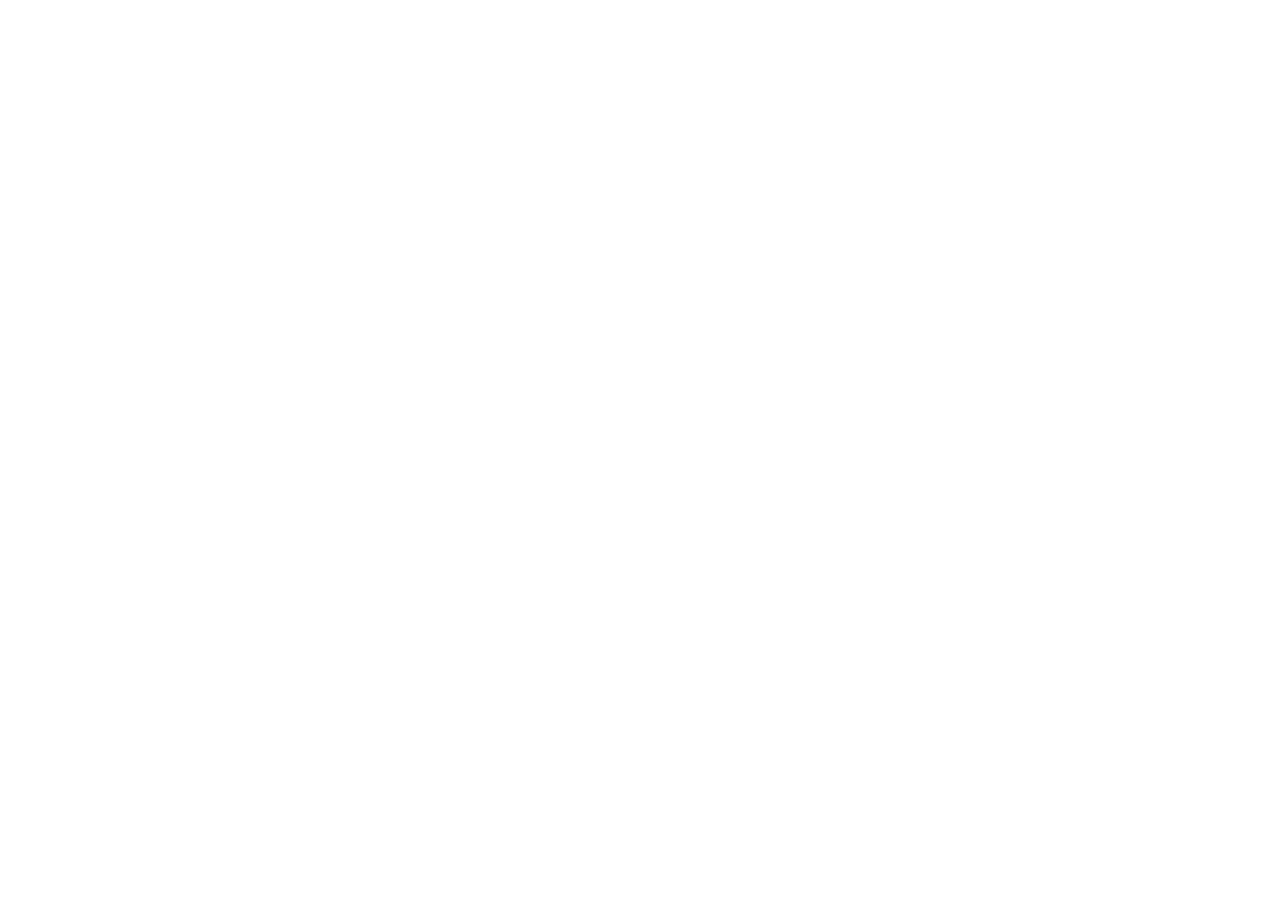
==== index.html @ bd918d37 "Initial commit" ====
<!DOCTYPE html>
<html lang="en">
<head>
    <meta charset="UTF-8">
    <meta name="viewport" content="width=device-width, initial-scale=1.0">
    <title>Title</title>
    <link rel="stylesheet" href="assets/css/main.css">
    <script src="assets/javascript/js.js"></script>
</head>
<body>
    
    <header>

    </header>
    <body>
        
    </body>
    <footer>

    </footer>
    
</body>
</html>
---- assets/css/main.css ----
/* CSS */
@import url();
@import url();
html{
    scroll-behavior: smooth;
}
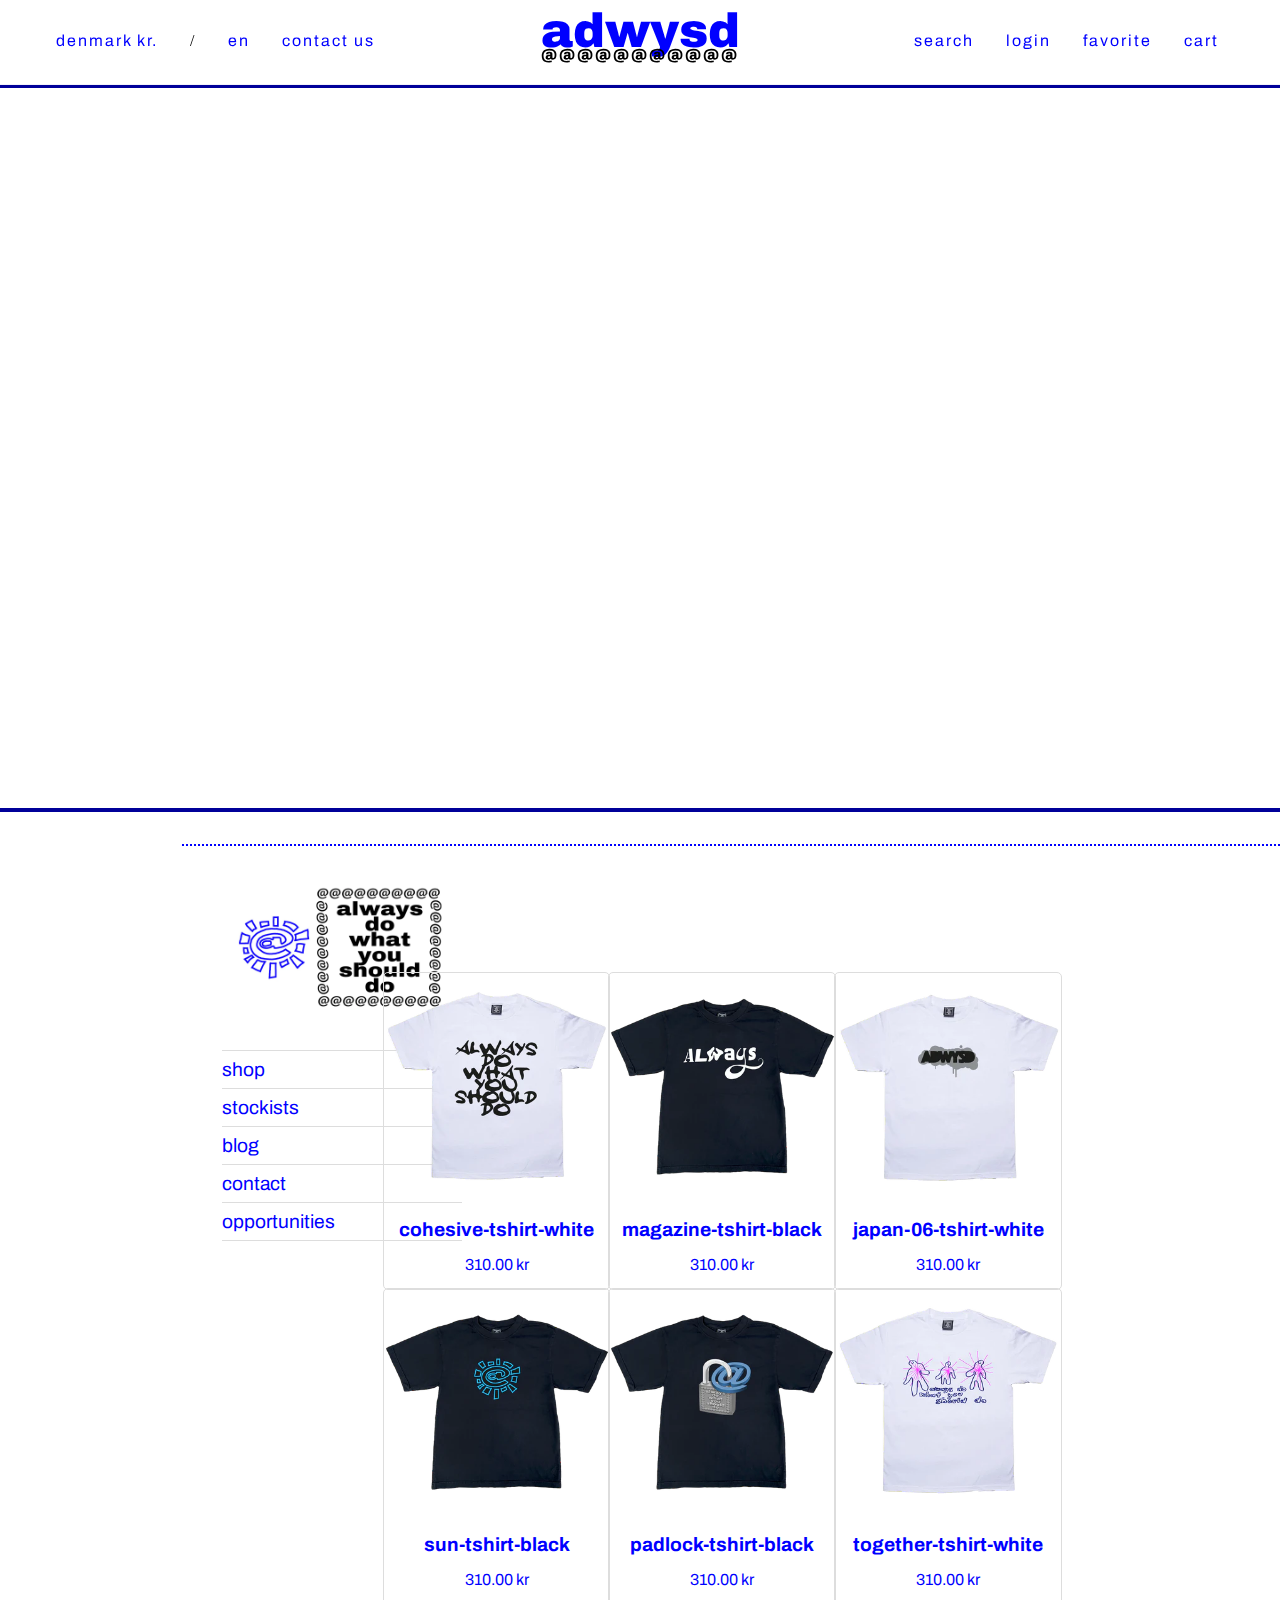
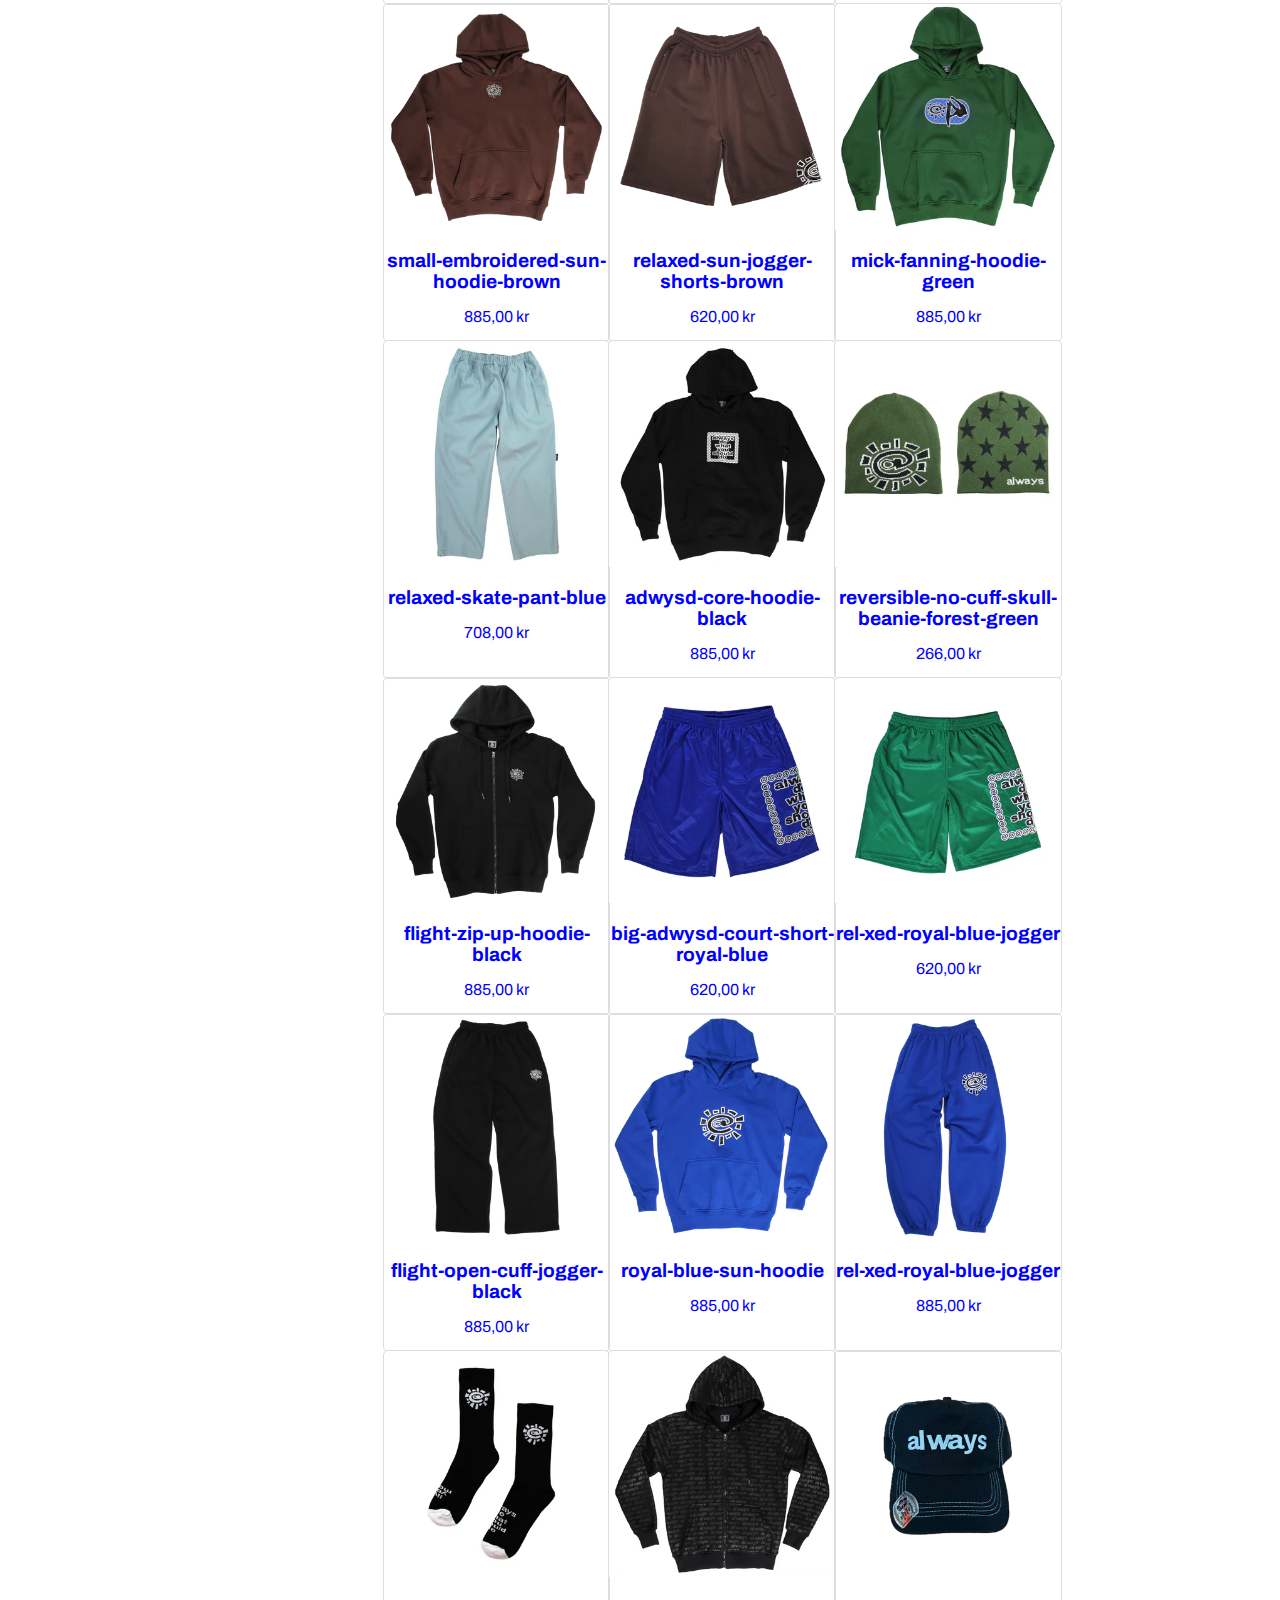
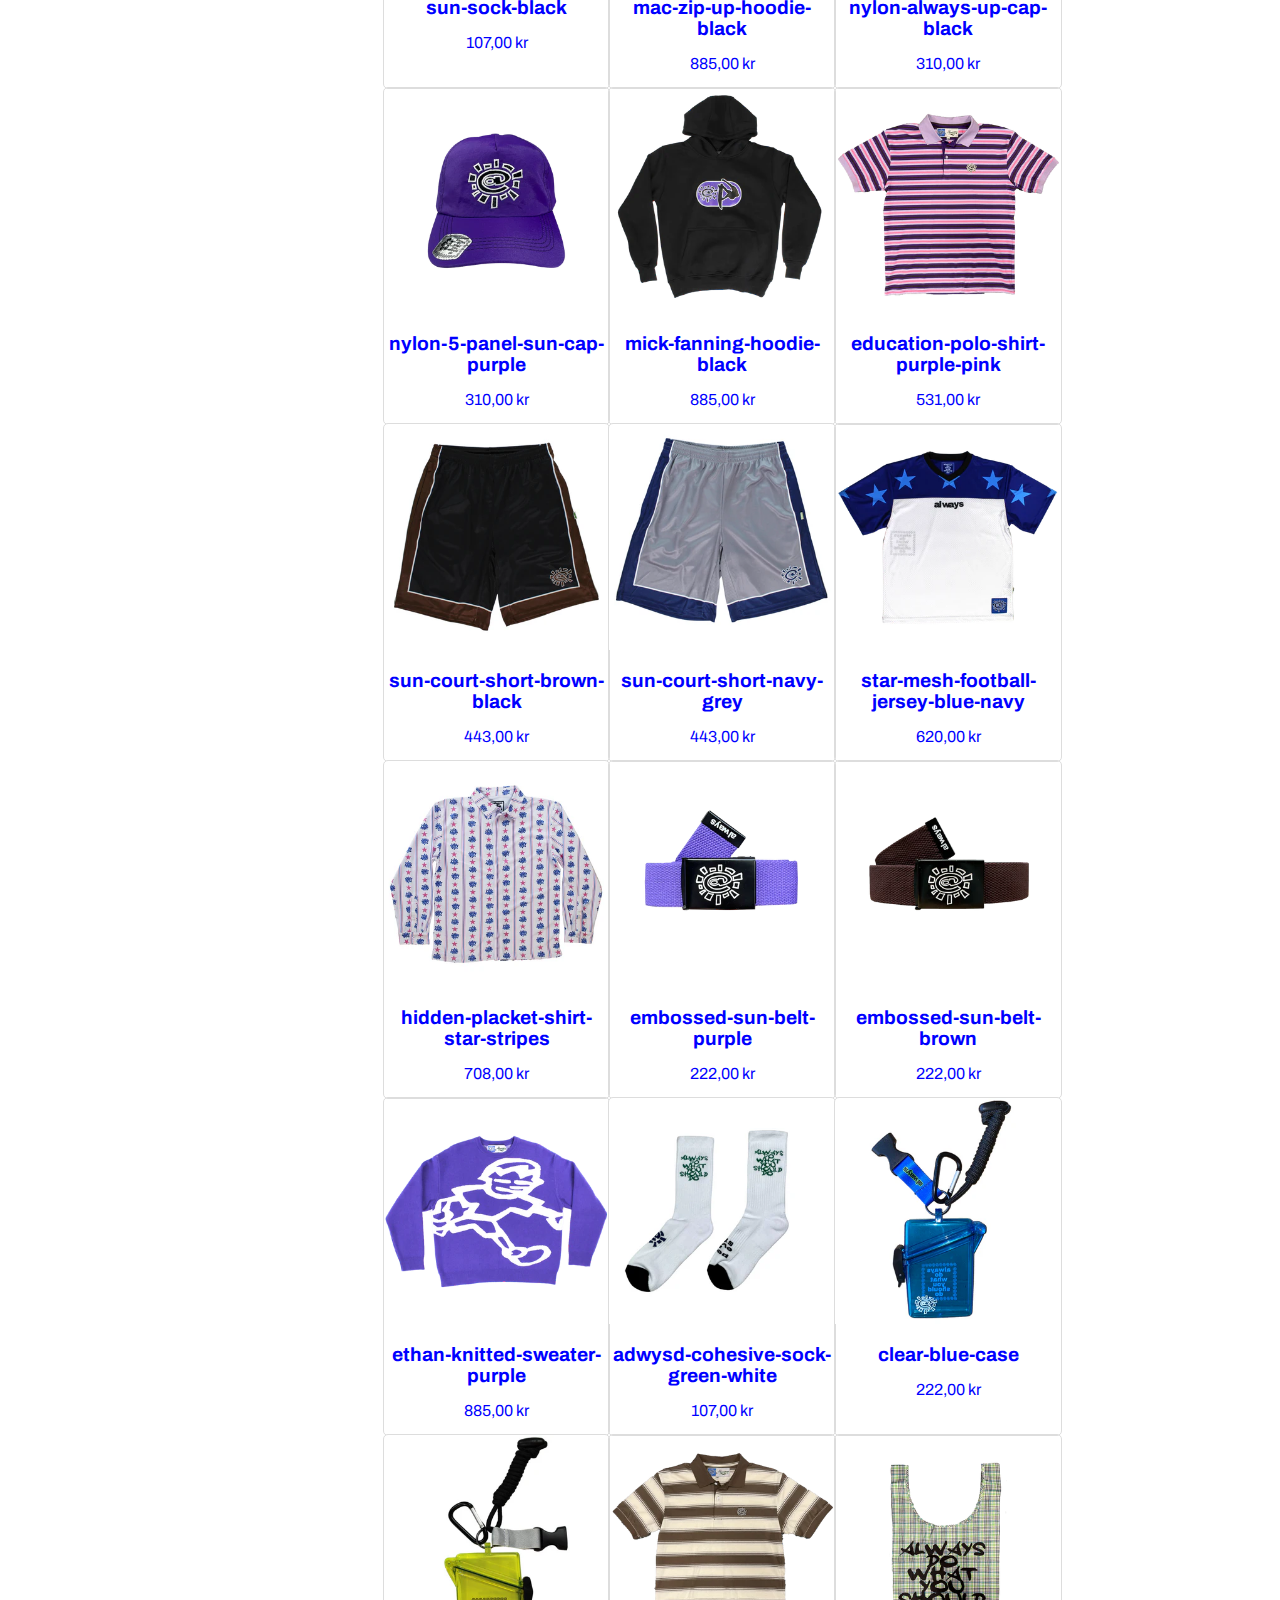
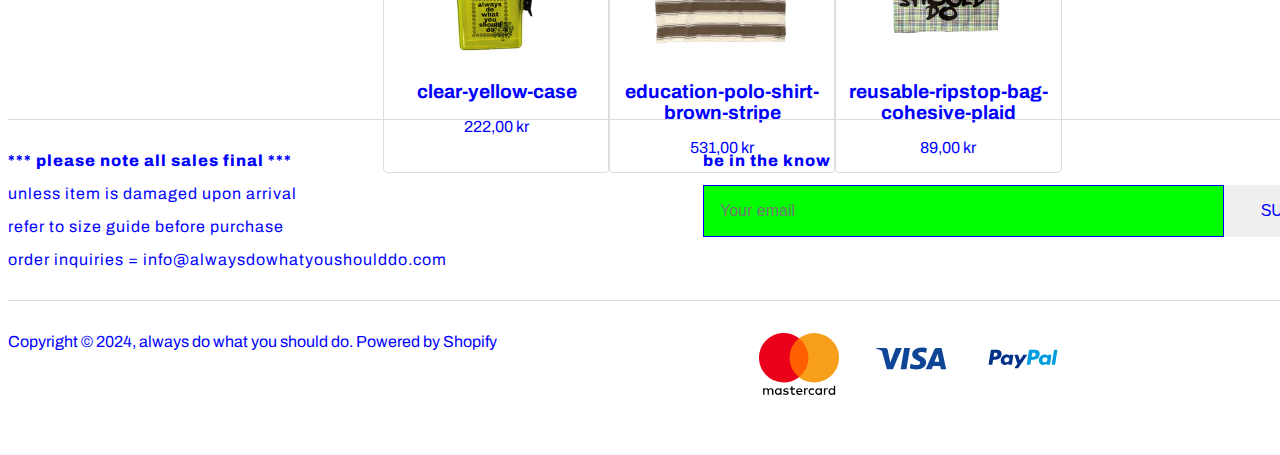
==== commit 97443fd9: "123" ====
--- a/index.html
+++ b/index.html
@@ -3,21 +3,266 @@
 <head>
     <meta charset="UTF-8">
     <meta name="viewport" content="width=device-width, initial-scale=1.0">
-    <title>Title</title>
+    <title>always do what you should do</title>
     <link rel="stylesheet" href="assets/css/main.css">
+    <link rel="icon" type="image/x-icon" href="assets/images/ADWYSD blue logo.PNG">
     <script src="assets/javascript/js.js"></script>
+    <script src="https://www.youtube.com/iframe_api"></script>
+
 </head>
 <body>
-    
+    <main>
     <header>
-
+        <div>
+            <ul>
+                <li><a href="">denmark kr.</a></li>
+                <li>/</li>
+                <li><a href="">en</a></li>
+                <li><a href="">contact us</a></li>
+            </ul>
+            <div>
+                <!-- scroll til top -->
+                <h1><a href="#" onclick="scrollToTop()">adwysd</a>
+                </h1>
+                <div>
+                    <a href="#top">@@@@@@@@@@@</a></a>
+
+                </div>
+            </div>
+            <ul>
+                <li><a href="">search</a></li>
+                <li><a href="">login</a></li>
+                <li><a href="">favorite</a></li>
+                <li><a href="">cart</a></li>
+            </ul>
+        </div>
     </header>
     <body>
-        
-    </body>
+        <!-- #region video -->
+        <div class="videoSection">
+            <div class="video">
+                <iframe src="https://www.youtube.com/embed/QTsXl3gARik" style="border: .3rem #009 solid;" name="myiFrame" scrolling="no" frameborder="1" marginheight="0px" marginwidth="0px" height="720px" width="1280px"></iframe>
+                <div class="rightSide">
+                    <div class="rightTxt">
+                        <p>@@@@@@@@@@@@@@@@@@@@</p>
+                    </div>
+                </div>
+            </div>
+        </div>
+        <!-- #endregion video -->
+        <!-- clothing section -->
+        <div class="containerOne">
+            <div class="clothingStart">
+                <hr>
+            </div>
+            <div class="clothingNav">
+                <ul>
+                    <li><a href="#" onclick="scrollToTop()"><img src="assets/images/Main-image.webp" alt=""></a></li>
+                    <li><hr></li>
+                    <li><a href="">shop</a></li>
+                    <li><hr></li>
+                    <li><a href="">stockists</a></li>
+                    <li><hr></li>
+                    <li><a href="">blog</a></li>
+                    <li><hr></li>
+                    <li><a href="">contact</a></li>
+                    <li><hr></li>
+                    <li><a href="">opportunities</a></li>
+                    <li><hr></li>
+                </ul>
+            </div>
+            <!-- clothes -->
+            <div>
+                <div class="gridContainerOne">
+                    <div class="gridItems">
+                        <div class="product">
+                            <a href="#"><img src="assets/images/clothes/1.webp" alt=""></a>
+                            <h2>cohesive-tshirt-white</h2>
+                            <p>310,00 kr</p>
+                        </div>
+                        <div class="product">
+                            <a href="#"><img src="assets/images/clothes/2.webp" alt=""></a>
+                            <h2>cohesive-tshirt-white</h2>
+                            <p>310,00 kr</p>
+                        </div>                        <div class="product">
+                            <a href="#"><img src="assets/images/clothes/3.webp" alt=""></a>
+                            <h2>cohesive-tshirt-white</h2>
+                            <p>310,00 kr</p>
+                        </div>                        <div class="product">
+                            <a href="#"><img src="assets/images/clothes/4.webp" alt=""></a>
+                            <h2>cohesive-tshirt-white</h2>
+                            <p>310,00 kr</p>
+                        </div>                        <div class="product">
+                            <a href="#"><img src="assets/images/clothes/5.webp" alt=""></a>
+                            <h2>cohesive-tshirt-white</h2>
+                            <p>310,00 kr</p>
+                        </div>                        <div class="product">
+                            <a href="#"><img src="assets/images/clothes/6.webp" alt=""></a>
+                            <h2>cohesive-tshirt-white</h2>
+                            <p>310,00 kr</p>
+                        </div>                        <div class="product">
+                            <a href="#"><img src="assets/images/clothes/7.webp" alt=""></a>
+                            <h2>cohesive-tshirt-white</h2>
+                            <p>310,00 kr</p>
+                        </div>                        <div class="product">
+                            <a href="#"><img src="assets/images/clothes/8.webp" alt=""></a>
+                            <h2>cohesive-tshirt-white</h2>
+                            <p>310,00 kr</p>
+                        </div>                        <div class="product">
+                            <a href="#"><img src="assets/images/clothes/9.webp" alt=""></a>
+                            <h2>cohesive-tshirt-white</h2>
+                            <p>310,00 kr</p>
+                        </div>                        <div class="product">
+                            <a href="#"><img src="assets/images/clothes/10.webp" alt=""></a>
+                            <h2>cohesive-tshirt-white</h2>
+                            <p>310,00 kr</p>
+                        </div>                        <div class="product">
+                            <a href="#"><img src="assets/images/clothes/11.webp" alt=""></a>
+                            <h2>cohesive-tshirt-white</h2>
+                            <p>310,00 kr</p>
+                        </div>                        <div class="product">
+                            <a href="#"><img src="assets/images/clothes/12.webp" alt=""></a>
+                            <h2>cohesive-tshirt-white</h2>
+                            <p>310,00 kr</p>
+                        </div>                        <div class="product">
+                            <a href="#"><img src="assets/images/clothes/13.webp" alt=""></a>
+                            <h2>cohesive-tshirt-white</h2>
+                            <p>310,00 kr</p>
+                        </div>                        <div class="product">
+                            <a href="#"><img src="assets/images/clothes/14.webp" alt=""></a>
+                            <h2>cohesive-tshirt-white</h2>
+                            <p>310,00 kr</p>
+                        </div>                        <div class="product">
+                            <a href="#"><img src="assets/images/clothes/15.webp" alt=""></a>
+                            <h2>cohesive-tshirt-white</h2>
+                            <p>310,00 kr</p>
+                        </div>                        <div class="product">
+                            <a href="#"><img src="assets/images/clothes/16.webp" alt=""></a>
+                            <h2>cohesive-tshirt-white</h2>
+                            <p>310,00 kr</p>
+                        </div>                        <div class="product">
+                            <a href="#"><img src="assets/images/clothes/17.webp" alt=""></a>
+                            <h2>cohesive-tshirt-white</h2>
+                            <p>310,00 kr</p>
+                        </div>                        <div class="product">
+                            <a href="#"><img src="assets/images/clothes/18.webp" alt=""></a>
+                            <h2>cohesive-tshirt-white</h2>
+                            <p>310,00 kr</p>
+                        </div>                        <div class="product">
+                            <a href="#"><img src="assets/images/clothes/19.webp" alt=""></a>
+                            <h2>cohesive-tshirt-white</h2>
+                            <p>310,00 kr</p>
+                        </div>                        <div class="product">
+                            <a href="#"><img src="assets/images/clothes/20.webp" alt=""></a>
+                            <h2>cohesive-tshirt-white</h2>
+                            <p>310,00 kr</p>
+                        </div>                        <div class="product">
+                            <a href="#"><img src="assets/images/clothes/21.webp" alt=""></a>
+                            <h2>cohesive-tshirt-white</h2>
+                            <p>310,00 kr</p>
+                        </div>                        <div class="product">
+                            <a href="#"><img src="assets/images/clothes/22.webp" alt=""></a>
+                            <h2>cohesive-tshirt-white</h2>
+                            <p>310,00 kr</p>
+                        </div>                        <div class="product">
+                            <a href="#"><img src="assets/images/clothes/23.webp" alt=""></a>
+                            <h2>cohesive-tshirt-white</h2>
+                            <p>310,00 kr</p>
+                        </div>                        <div class="product">
+                            <a href="#"><img src="assets/images/clothes/24.webp" alt=""></a>
+                            <h2>cohesive-tshirt-white</h2>
+                            <p>310,00 kr</p>
+                        </div>                        <div class="product">
+                            <a href="#"><img src="assets/images/clothes/25.webp" alt=""></a>
+                            <h2>cohesive-tshirt-white</h2>
+                            <p>310,00 kr</p>
+                        </div>                        <div class="product">
+                            <a href="#"><img src="assets/images/clothes/26.webp" alt=""></a>
+                            <h2>cohesive-tshirt-white</h2>
+                            <p>310,00 kr</p>
+                        </div>                        <div class="product">
+                            <a href="#"><img src="assets/images/clothes/27.webp" alt=""></a>
+                            <h2>cohesive-tshirt-white</h2>
+                            <p>310,00 kr</p>
+                        </div>                        <div class="product">
+                            <a href="#"><img src="assets/images/clothes/28.webp" alt=""></a>
+                            <h2>cohesive-tshirt-white</h2>
+                            <p>310,00 kr</p>
+                        </div>                        <div class="product">
+                            <a href="#"><img src="assets/images/clothes/29.webp" alt=""></a>
+                            <h2>cohesive-tshirt-white</h2>
+                            <p>310,00 kr</p>
+                        </div>                        <div class="product">
+                            <a href="#"><img src="assets/images/clothes/30.webp" alt=""></a>
+                            <h2>cohesive-tshirt-white</h2>
+                            <p>310,00 kr</p>
+                        </div>                        <div class="product">
+                            <a href="#"><img src="assets/images/clothes/31.webp" alt=""></a>
+                            <h2>cohesive-tshirt-white</h2>
+                            <p>310,00 kr</p>
+                        </div>                        <div class="product">
+                            <a href="#"><img src="assets/images/clothes/32.webp" alt=""></a>
+                            <h2>cohesive-tshirt-white</h2>
+                            <p>310,00 kr</p>
+                        </div>                        <div class="product">
+                            <a href="#"><img src="assets/images/clothes/33.webp" alt=""></a>
+                            <h2>cohesive-tshirt-white</h2>
+                            <p>310,00 kr</p>
+                        </div>                        <div class="product">
+                            <a href="#"><img src="assets/images/clothes/34.webp" alt=""></a>
+                            <h2>cohesive-tshirt-white</h2>
+                            <p>310,00 kr</p>
+                        </div>                        <div class="product">
+                            <a href="#"><img src="assets/images/clothes/35.webp" alt=""></a>
+                            <h2>cohesive-tshirt-white</h2>
+                            <p>310,00 kr</p>
+                        </div>                        <div class="product">
+                            <a href="#"><img src="assets/images/clothes/36.webp" alt=""></a>
+                            <h2>cohesive-tshirt-white</h2>
+                            <p>310,00 kr</p>
+                        </div>
+                    </div>
+                </div>
+            </div>
+        </div>
+    </body>        
+    </main>
     <footer>
-
+        <section>
+        <hr class="topHr">
+        <div class="gridContainerTwo">
+            <section class="leftSide">
+                <p>*** please note all sales final ***</p>
+                <p>unless item is damaged upon arrival</p>
+                <p>refer to size guide before purchase</p>
+                <p>order inquiries = info@alwaysdowhatyoushoulddo.com</p>
+            </section>
+            <section class="rghtside">
+                <p>be in the know</p>
+                <div class="inputs">
+                    <input type="email" placeholder="Your email">
+                    <input type="submit" value="SUBSCRIBE">
+                </div>
+            </section>
+        </div>
+        <hr class="bottomHr">
+        <div class="gridContainerTwo">
+            <section>
+                <p>Copyright © 2024, always do what you should do. Powered by Shopify</p>
+            </section>
+            <section>
+                <ul>
+                    <li><img src="assets/images/payment/1.svg" alt=""></li>
+                    <li><img src="assets/images/payment/2.svg" alt=""></li>
+                    <li><img src="assets/images/payment/3.svg" alt=""></li>
+                </ul>
+            </section>
+        </div>
+        </section>
     </footer>
     
+
+
+
 </body>
 </html>--- a/assets/css/main.css
+++ b/assets/css/main.css
@@ -1,6 +1,332 @@
 /* CSS */
+@import url('https://fonts.googleapis.com/css2?family=Archivo:ital,wght@0,100..900;1,100..900&display=swap');
 @import url();
-@import url();
-html{
+
+html {
     scroll-behavior: smooth;
 }
+
+body {
+    margin-top: 100px;
+}
+
+/* fonts */
+a,
+p,
+h1,
+h2,
+h3 {
+    color: blue;
+    font-family: "Archivo", sans-serif;
+}
+
+/* #region header / navigation */
+
+header {
+    background-color: #fffffff1;
+    padding: 0px;
+    height: 84.5px;
+    width: 100%;
+    position: fixed;
+    top: 0;
+    left: 0;
+    z-index: 1000;
+}
+
+
+
+header div {
+    display: flex;
+    justify-content: center;
+}
+
+header div ul:first-of-type {
+    position: absolute;
+    left: 0;
+}
+
+header div ul:last-of-type {
+    position: absolute;
+    right: 0;
+}
+
+header div ul {
+    display: flex;
+    list-style: none;
+    position: relative;
+    top: 1rem;
+}
+
+header div ul:first-of-type {
+    text-align: left;
+}
+
+header div ul:last-of-type {
+    text-align: right;
+    position: absolute;
+    right: 2.8rem;
+}
+
+header div ul li {
+    letter-spacing: 2px;
+    margin: 0 1rem;
+}
+
+header div ul:last-of-type li {
+    margin: 0 1rem;
+}
+
+
+
+header div ul li a {
+    text-decoration: none;
+    color: blue;
+}
+
+header div div {
+    display: flex;
+    flex-direction: column;
+    text-align: center;
+    position: relative;
+    bottom: 1rem;
+}
+
+header div div h1 a {
+    color: blue;
+    font-size: 3rem;
+    margin: 0;
+    font-weight: 900;
+    text-decoration: none;
+    transition: .5s ease;
+}
+
+header div div div a {
+    padding: 0;
+    margin: 0;
+    position: relative;
+    bottom: 1.05rem;
+    color: black;
+    font-weight: 1000;
+    font-size: 1rem;
+    text-decoration: none;
+    letter-spacing: 2px;
+    transition: .5s ease;
+}
+
+/* hover fx */
+/* always + @ @ @ @ @ @ @ logo */
+header div div:hover div a {
+    opacity: .7;
+}
+
+header div div:hover h1 a {
+    opacity: .7;
+}
+
+/* #endregion header / navigation*/
+/* #region video */
+
+
+.video {
+    position: absolute;
+    top: 50%;
+    left: 50%;
+    transform: translate(-50%, -50%);
+}
+
+/* sidebars */
+
+.rightSide {
+    position: absolute;
+    right: -30%;
+    top: 43.3%;
+
+    margin: 0;
+    padding: 0;
+
+    rotate: 90deg;
+
+    font-size: 2rem;
+    letter-spacing: 4.5px;
+    font-weight: 700;
+}
+
+/* #endregion video */
+.clothingStart hr {
+    border: 0;
+    border-top: 2px dotted blue;
+    width: 1290px;
+    position: relative;
+}
+
+.containerOne {
+    position: relative;
+    top: 45rem;
+    padding: 1rem;
+    width: 72.4%;
+    margin: auto;
+}
+
+.containerOne img {
+    width: 20%;
+    transition: 400ms ease;
+}
+
+.containerOne img:hover {
+    opacity: .7;
+}
+
+/* clothing section nav */
+.clothingNav ul {
+    list-style: none;
+    width: 15rem;
+    position: relative;
+    top: 1rem;
+}
+
+.clothingNav ul li:first-of-type img {
+    width: 15rem;
+}
+
+.clothingNav ul li hr {
+    border: 0;
+    border-top: 1px solid #ddd;
+}
+
+.clothingNav ul li:nth-child(2) hr {
+    margin-top: 2rem;
+}
+
+.clothingNav ul li a {
+    text-decoration: none;
+    transition: 500ms ease;
+    font-size: 1.2rem;
+}
+
+.clothingNav ul li a:hover {
+    color: #0000ff88;
+}
+
+
+/* #region */
+.gridContainerOne {
+    display: grid;
+
+}
+
+.gridItems {
+    display: grid;
+    grid-template-columns: repeat(3, 1fr);
+    width: 74%;
+    position: relative;
+    left: 22%;
+    bottom: 6.7%;
+}
+.product{
+    transition: 500ms ease;
+    outline: #ddd solid 1px;
+    border-radius: .25rem;
+    text-align: center;
+}
+
+.gridItems img {
+    width: 100%;
+}
+
+.product:hover {
+    outline: blue solid 1px;
+    z-index: 999;
+}
+
+.product h2{
+    font-size: 1.2rem;
+    margin-bottom: 1rem;
+}
+
+/* #endregion */
+/* #region footer */
+footer{
+    height: 20rem;
+    width: 1390px;
+    margin: auto;
+    position: relative;
+    top: 23rem;
+}
+.topHr, .bottomHr{
+    border: none;
+    border-top: 1px solid #ddd;
+    margin: 1rem 0;
+}
+.gridContainerTwo{
+    display: grid;
+    grid-template-columns: repeat(2, 1fr);
+}
+.leftSide p, .rghtside p{
+    letter-spacing: 1px;
+    margin: 1rem 0rem;
+}
+.leftSide p:first-of-type, .rghtside p{
+    font-weight: 800;
+}
+/* RS inputs */
+.inputs{
+    /* background-color: #ddd; */
+    display: flex;
+}
+.inputs input[type="submit"]{
+    cursor: pointer;
+    color: blue;
+    border: none;
+    margin: 0;
+    padding: 0;
+    width: 24%;
+    font-size: 1rem;
+    font-weight: 100;
+}
+
+.inputs input[type="email"] {
+    width: 70%;
+    padding: 1rem;
+    background-color: lime;
+    margin: 0;
+    border: none;
+    border: blue solid 1px;
+    color: blue; 
+    font-size: 1rem;
+}
+.inputs input[type="email"]:focus{
+    outline: none; /* Removes the default black border */
+}
+
+
+
+
+
+
+
+
+
+
+
+
+
+
+
+
+.gridContainerTwo section:last-of-type ul{
+    list-style: none;
+    display: flex;
+}
+.gridContainerTwo section:last-of-type ul li{
+    margin: 0 1rem 0 1rem;
+}
+.gridContainerTwo section:last-of-type ul li img{
+    width: 5rem;
+}
+
+
+/* #endregion footer */
+
+
+
+
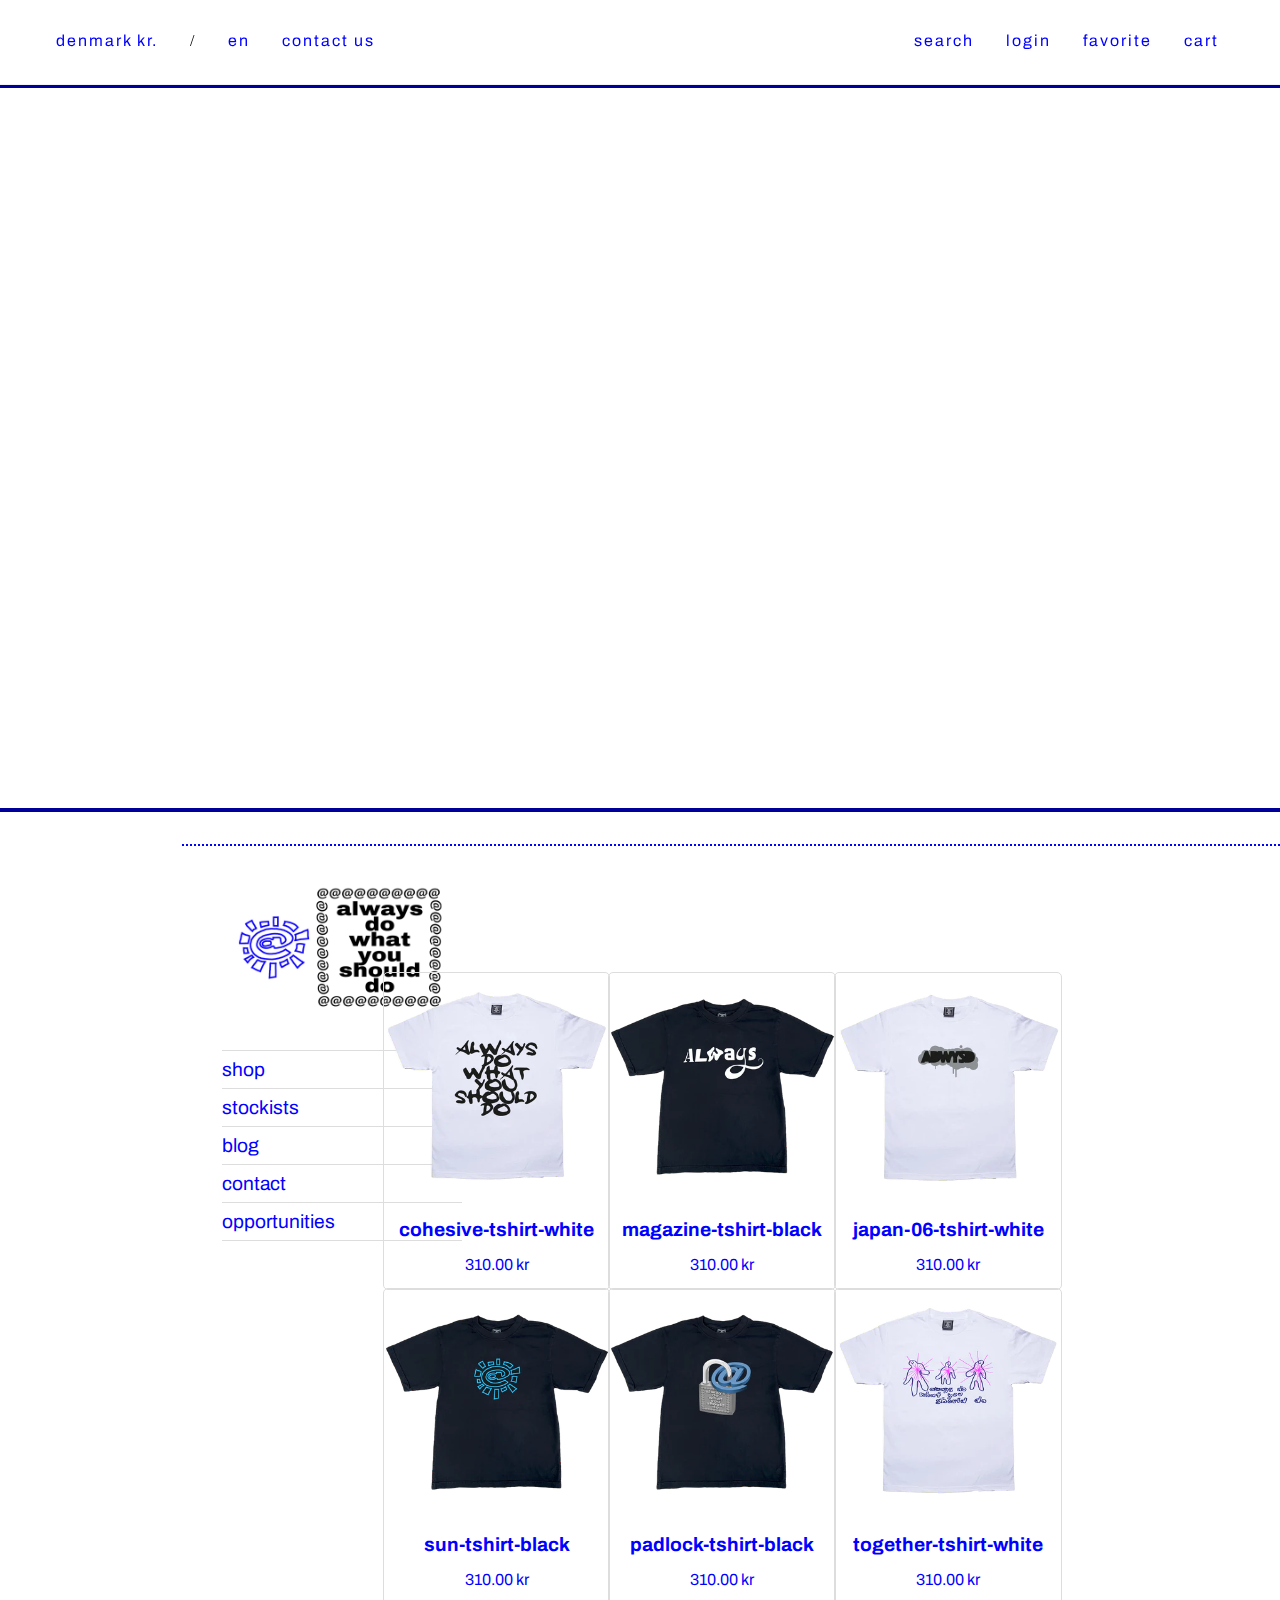
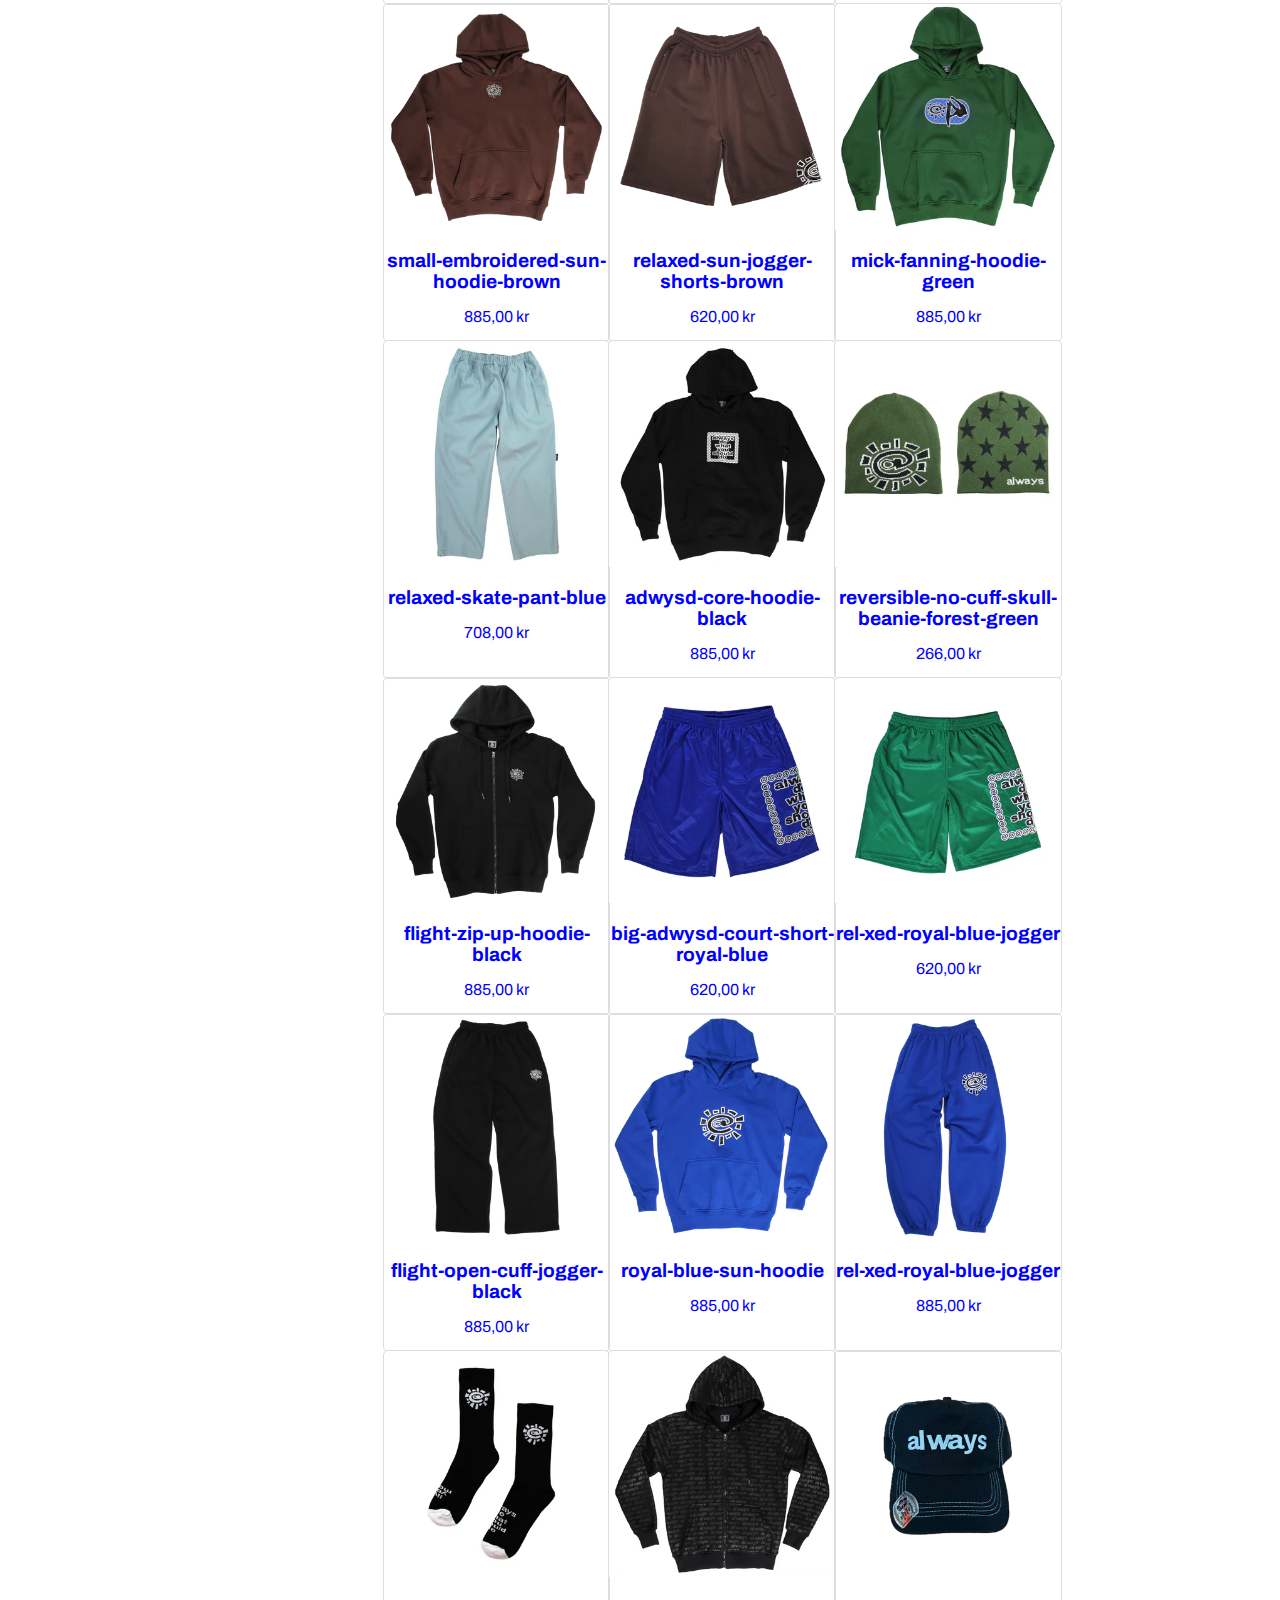
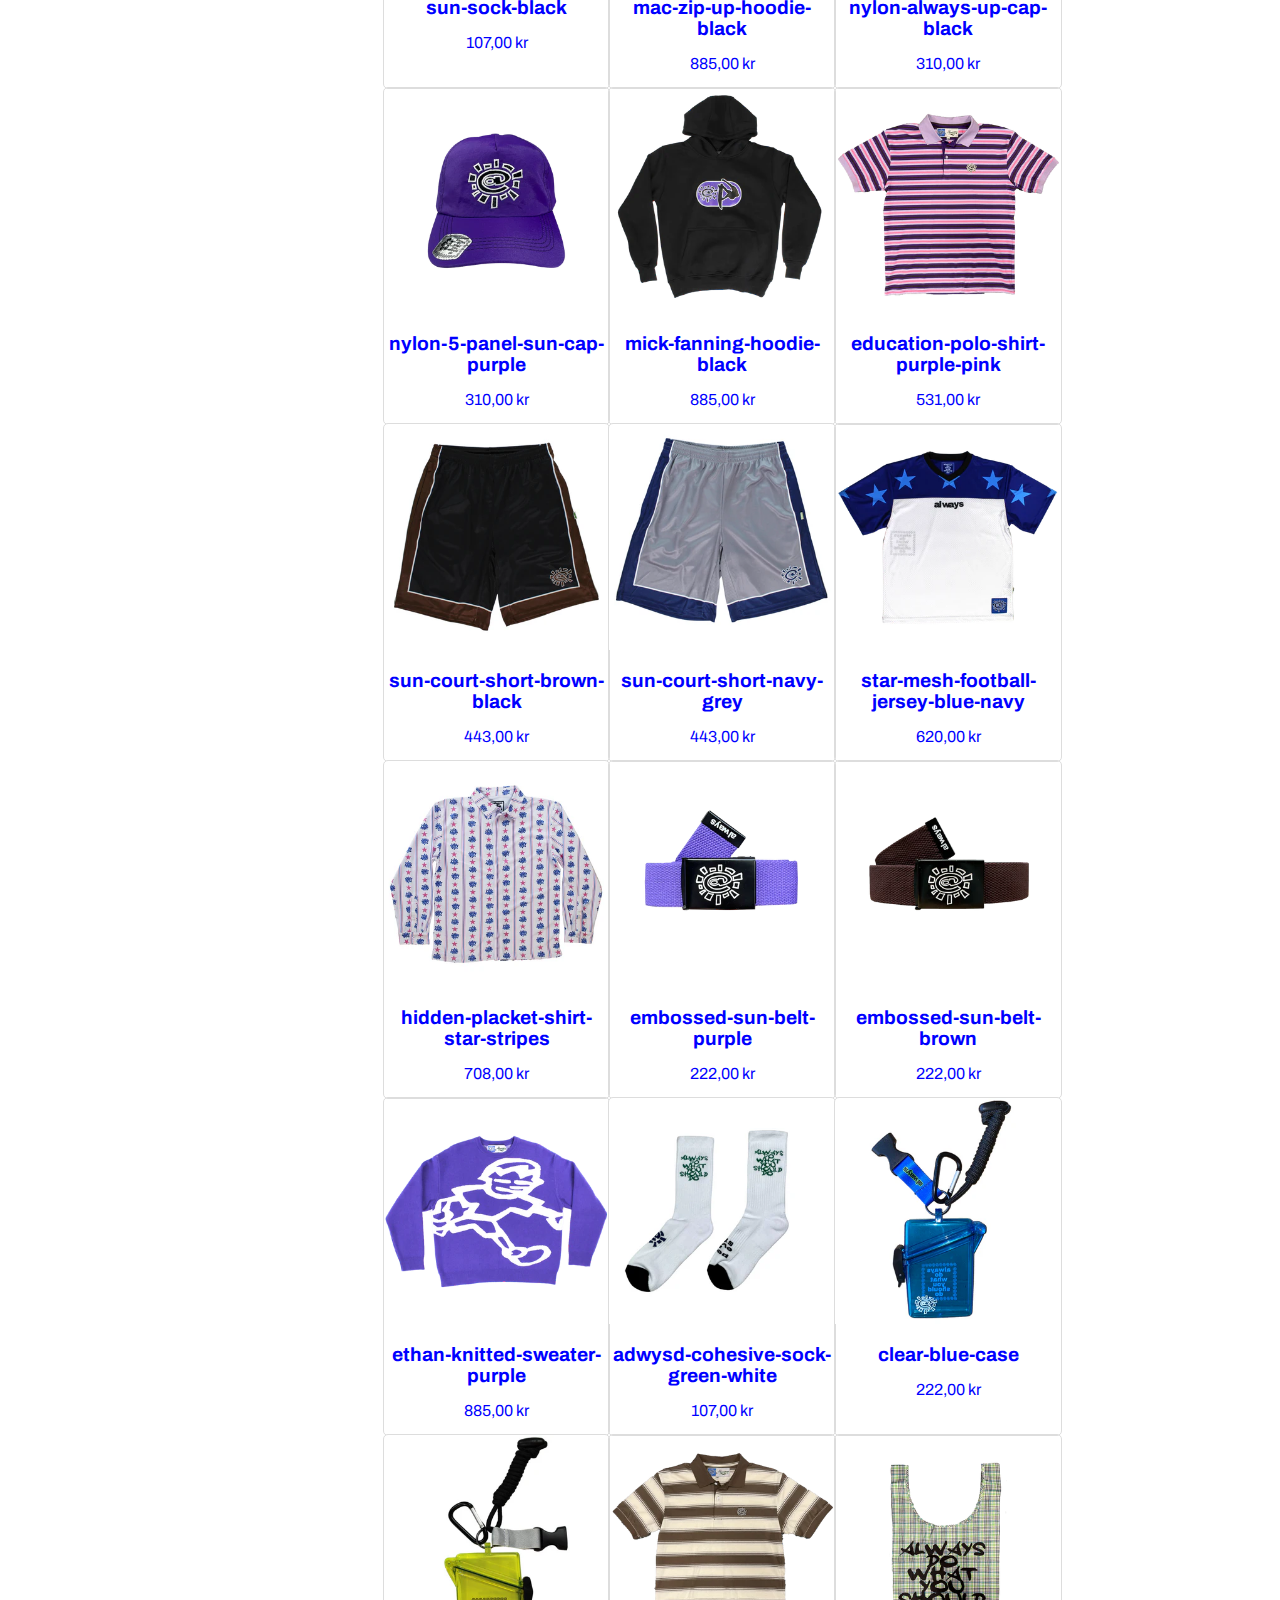
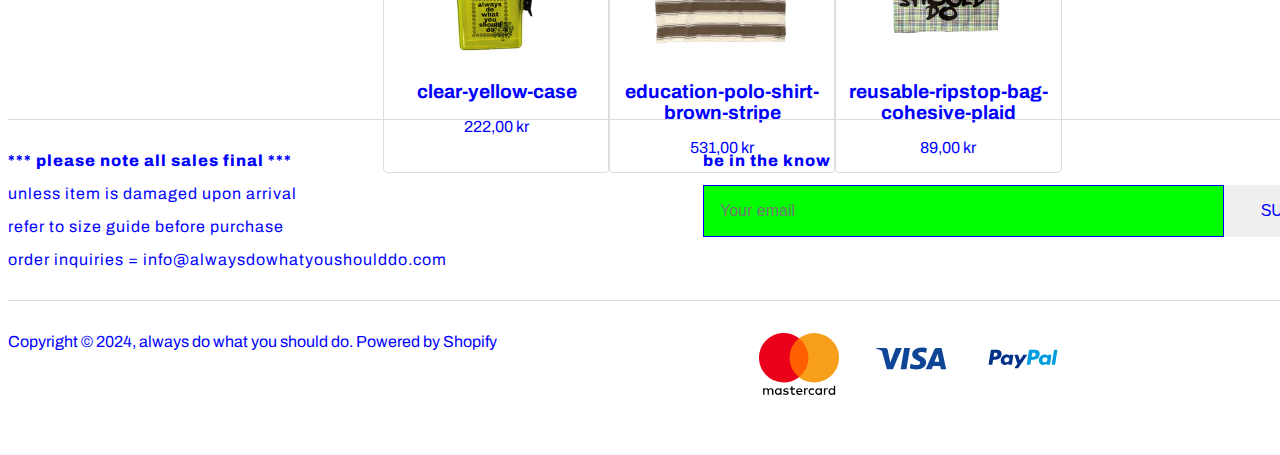
==== commit 9e810c0b: "123" ====
--- a/index.html
+++ b/index.html
@@ -22,8 +22,7 @@
             </ul>
             <div>
                 <!-- scroll til top -->
-                <h1><a href="#" onclick="scrollToTop()">adwysd</a>
-                </h1>
+                <!-- <h2><a href="#" onclick="scrollToTop()">adwysd</a></h2> -->
                 <div>
                     <a href="#top">@@@@@@@@@@@</a></a>
 
@@ -76,7 +75,7 @@
                 <div class="gridContainerOne">
                     <div class="gridItems">
                         <div class="product">
-                            <a href="#"><img src="assets/images/clothes/1.webp" alt=""></a>
+                            <a href="clothing Item - 1.html"><img src="assets/images/clothes/1.webp" alt=""></a>
                             <h2>cohesive-tshirt-white</h2>
                             <p>310,00 kr</p>
                         </div>
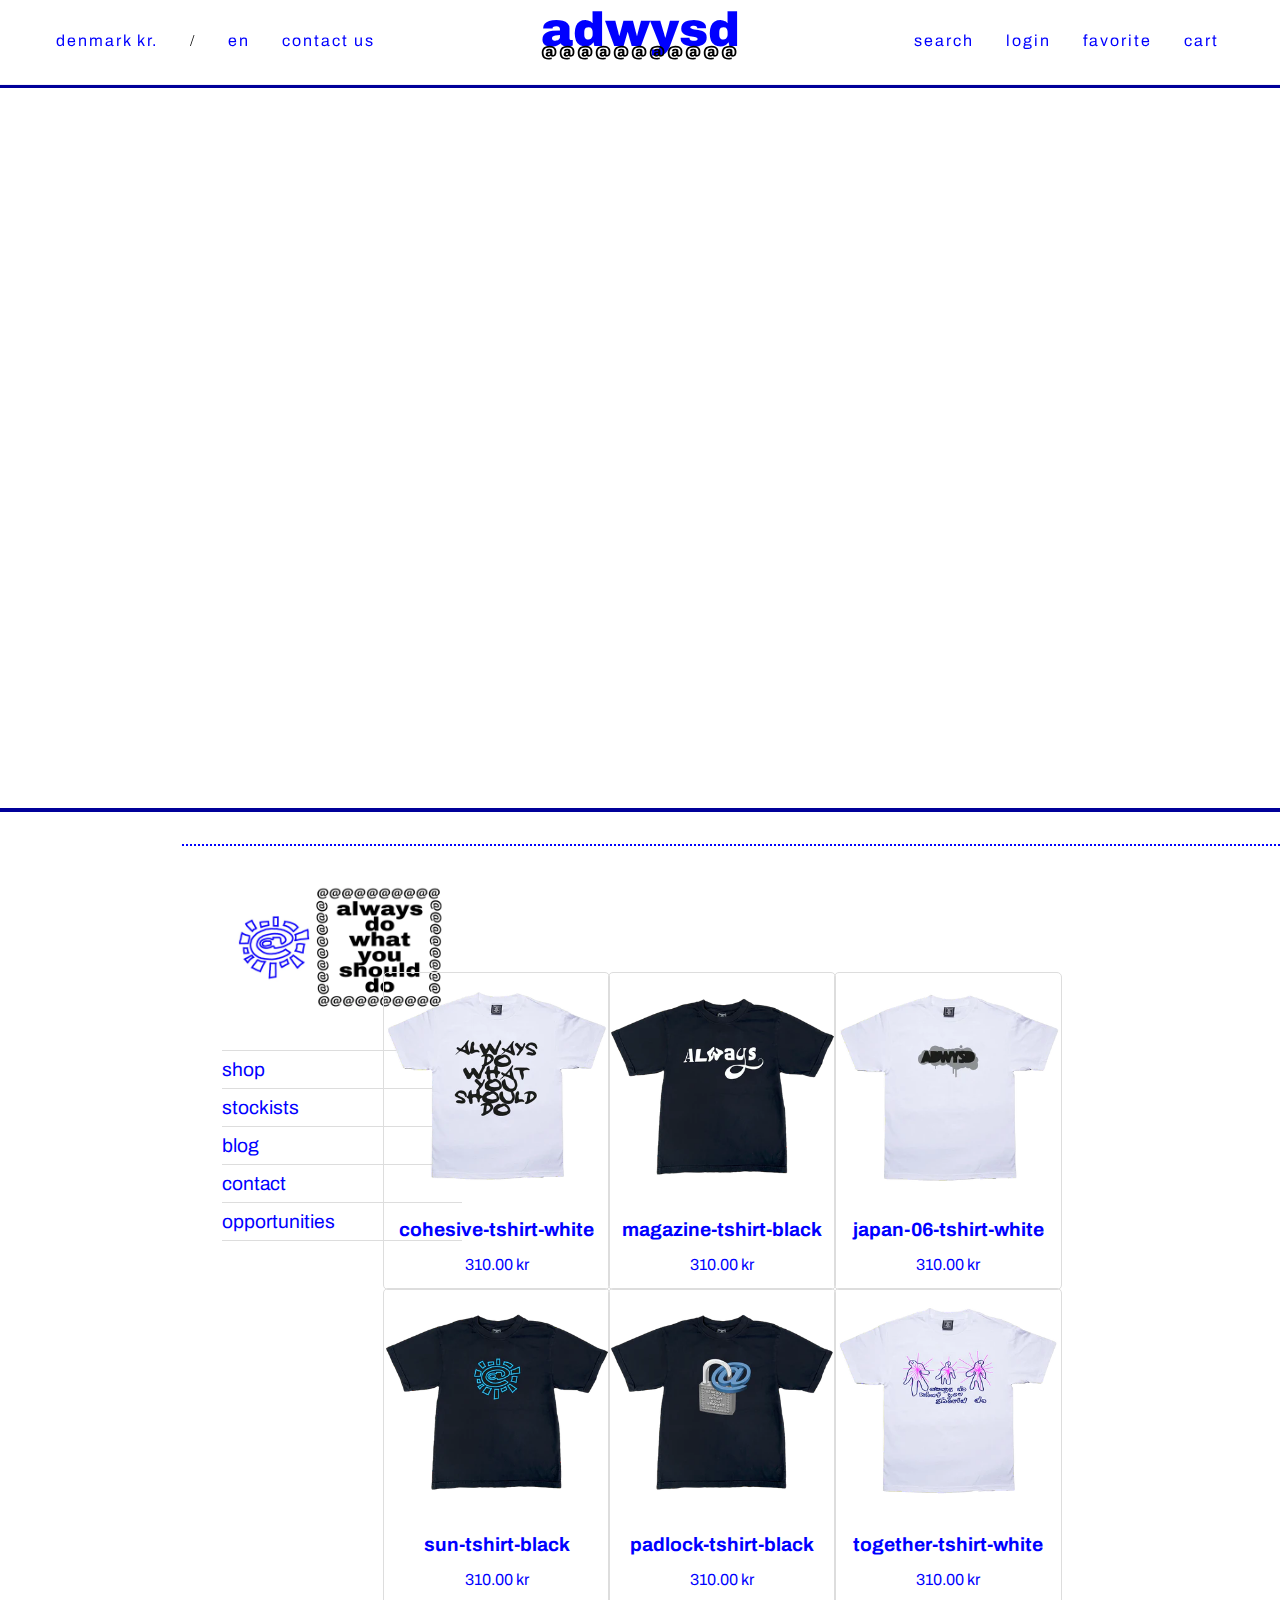
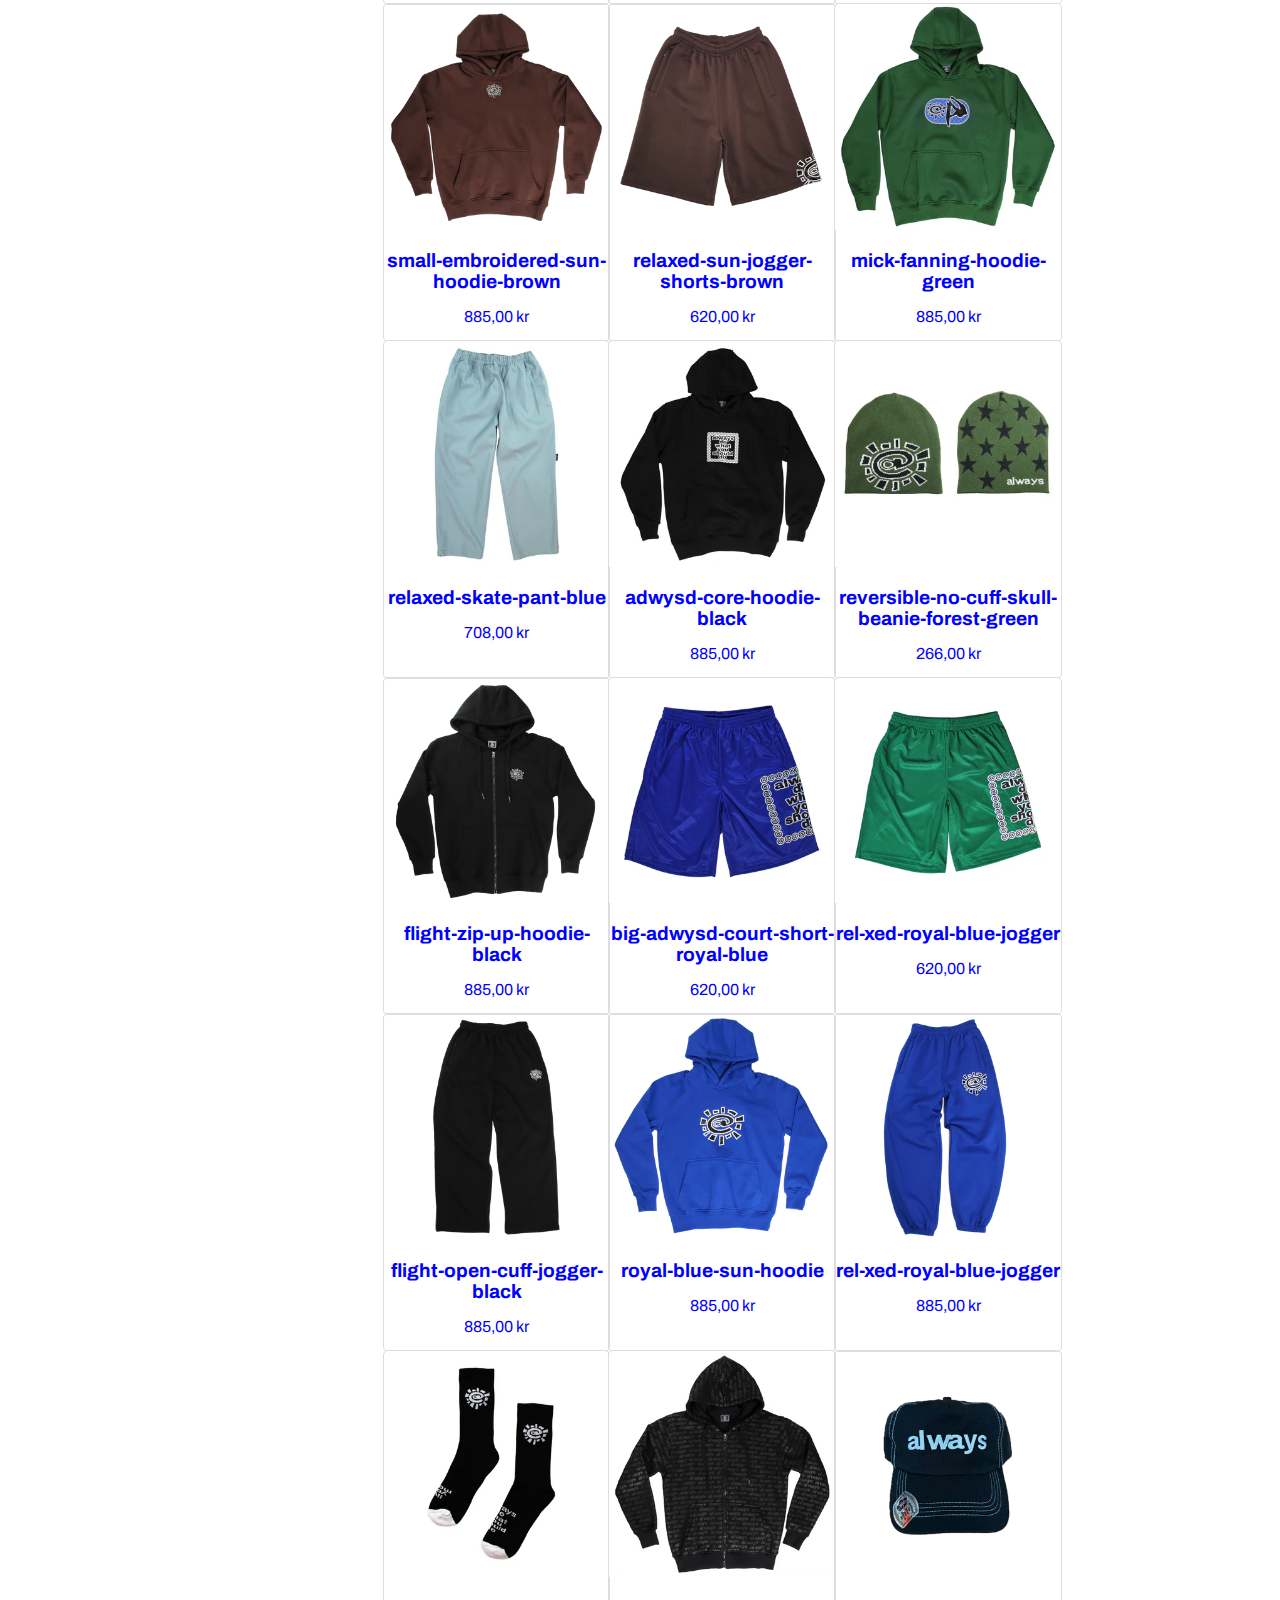
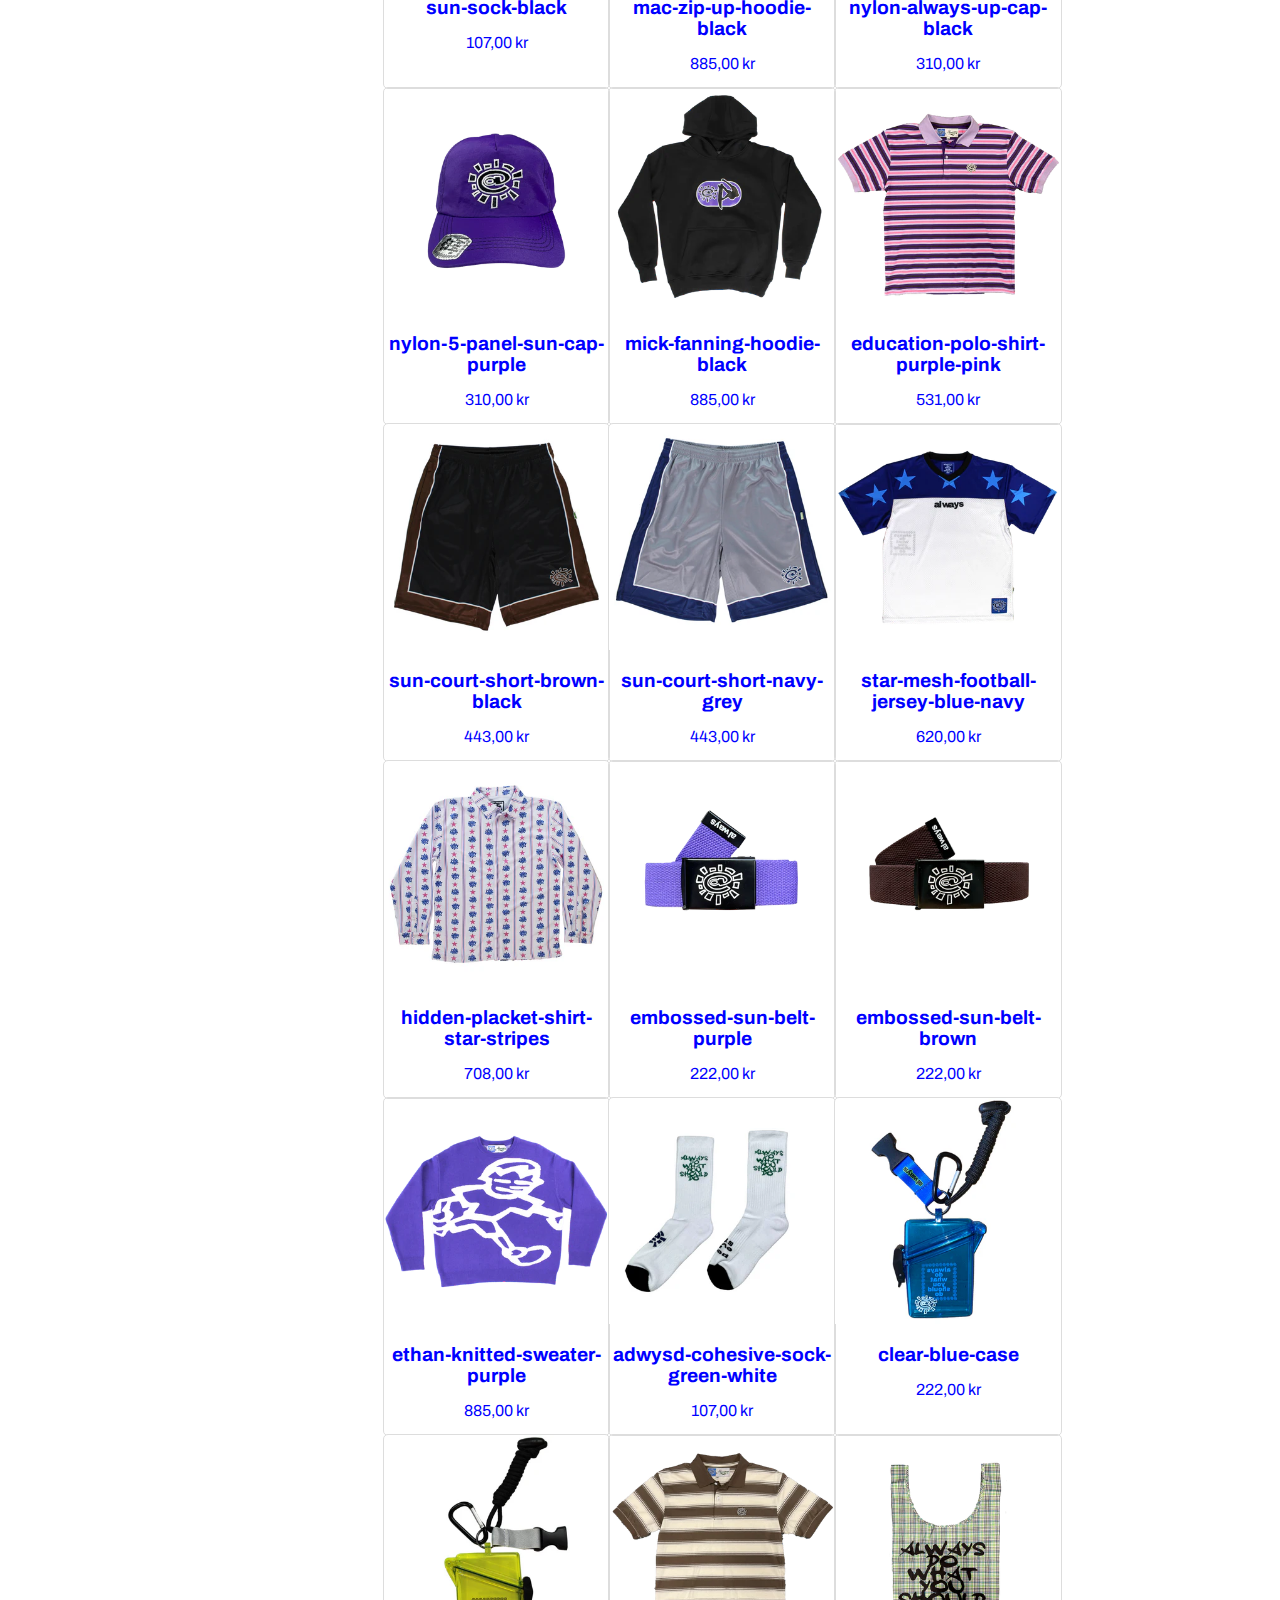
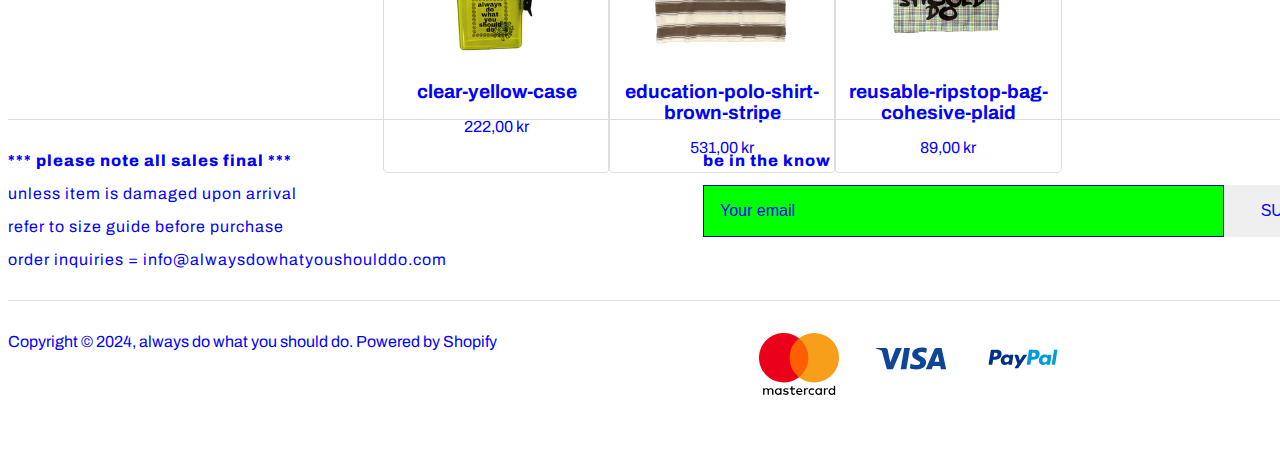
==== commit 773bba71: "asdoji" ====
--- a/index.html
+++ b/index.html
@@ -22,7 +22,7 @@
             </ul>
             <div>
                 <!-- scroll til top -->
-                <!-- <h2><a href="#" onclick="scrollToTop()">adwysd</a></h2> -->
+                <h2><a href="#" onclick="scrollToTop()">adwysd</a></h2>
                 <div>
                     <a href="#top">@@@@@@@@@@@</a></a>
 
@@ -80,7 +80,7 @@
                             <p>310,00 kr</p>
                         </div>
                         <div class="product">
-                            <a href="#"><img src="assets/images/clothes/2.webp" alt=""></a>
+                            <a href="clothing Item - 2.html"><img src="assets/images/clothes/2.webp" alt=""></a>
                             <h2>cohesive-tshirt-white</h2>
                             <p>310,00 kr</p>
                         </div>                        <div class="product">
@@ -239,9 +239,12 @@
             <section class="rghtside">
                 <p>be in the know</p>
                 <div class="inputs">
-                    <input type="email" placeholder="Your email">
-                    <input type="submit" value="SUBSCRIBE">
-                </div>
+                    <form id="subscribeForm">
+                        <input type="email" required name="email" id="email" placeholder="Your email">
+                        <input type="submit" value="SUBSCRIBE">
+                    </form>
+                </div>
+                <p id="message"></p>
             </section>
         </div>
         <hr class="bottomHr">
--- a/assets/css/main.css
+++ b/assets/css/main.css
@@ -1,6 +1,5 @@
 /* CSS */
 @import url('https://fonts.googleapis.com/css2?family=Archivo:ital,wght@0,100..900;1,100..900&display=swap');
-@import url();
 
 html {
     scroll-behavior: smooth;
@@ -91,7 +90,7 @@
     bottom: 1rem;
 }
 
-header div div h1 a {
+header div div h2 a {
     color: blue;
     font-size: 3rem;
     margin: 0;
@@ -269,11 +268,10 @@
     font-weight: 800;
 }
 /* RS inputs */
-.inputs{
-    /* background-color: #ddd; */
-    display: flex;
-}
-.inputs input[type="submit"]{
+.inputs form{
+    display: flex;
+}
+.inputs form input[type="submit"]{
     cursor: pointer;
     color: blue;
     border: none;
@@ -283,7 +281,9 @@
     font-size: 1rem;
     font-weight: 100;
 }
-
+#message{
+    margin: .5rem 0 0 0;
+}
 .inputs input[type="email"] {
     width: 70%;
     padding: 1rem;
@@ -294,6 +294,9 @@
     color: blue; 
     font-size: 1rem;
 }
+.inputs input::placeholder{
+    color: blue;
+}
 .inputs input[type="email"]:focus{
     outline: none; /* Removes the default black border */
 }
